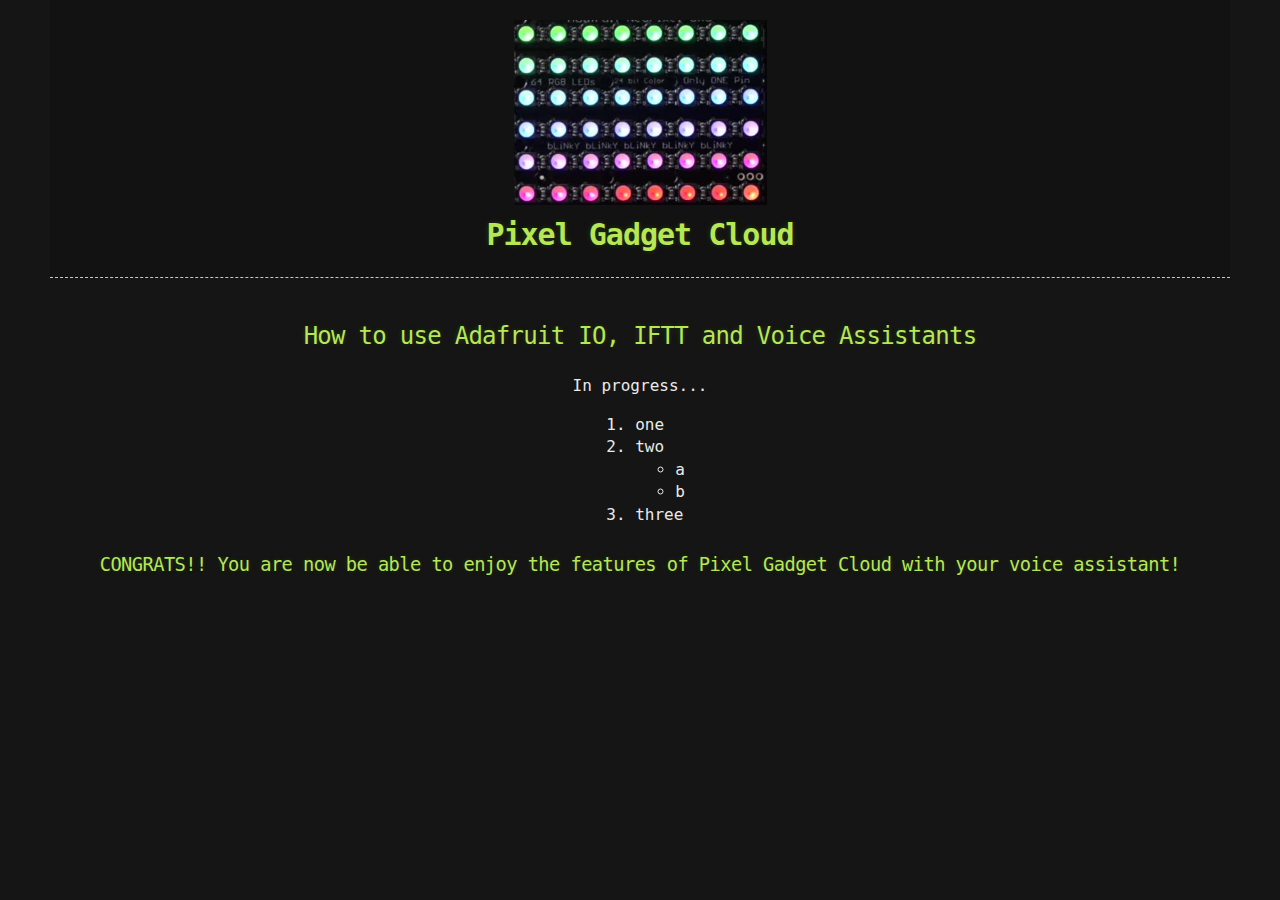
==== cloud.html @ 5843fc97 "typo fixes" ====
<!DOCTYPE html>
<html>
<head>
  <meta charset="utf-8">
	<meta content='width=device-width' name='viewport'>
  <meta name="theme-color" content="#222222">
<link rel="stylesheet" href="style.css">
	<title>Pixel Gadget Cloud</title>
<style>
    ol {
      margin: auto;
      text-align: left;
      display: inline-block;
    }
    .btn {
      outline: none;
      cursor: pointer;
      padding: 8px;
      margin: 10px;
      width: 400px;
      font-family: Monaco, "Bitstream Vera Sans Mono", "Lucida Console";
      font-size: 14px;
      background-color: #333;
      color: white;
      border: 0px solid white;
      border-radius: 25px;
    }
</style>
</head>
<header align="center" text-align="center">
<a><img alt="" src="./neo.png" width="253" height="185"></a>
<h1 text-align="center">Pixel Gadget Cloud</h1>
</header>
<body align="center" >
<h2>How to use Adafruit IO, IFTT and Voice Assistants</h2>
<p>In progress... 
<ol>
<li>one
<li>two
<ul>
<li>a
<li>b
</ul>
<li>three
</ol><br><br>
<h3>CONGRATS!! You are now be able to enjoy the features of Pixel Gadget Cloud with your voice assistant!</h3>
<br>
</p>
</body>
</html>
---- style.css ----
.highlight{color:#d0d0d0}.highlight table td{padding:5px}.highlight table pre{margin:0}.highlight .w{color:#d0d0d0}.highlight .err{color:#151515;background-color:#ac4142}.highlight .c,.highlight .cd,.highlight .cm,.highlight .c1,.highlight .cs{color:#888}.highlight .cp{color:#f4bf75}.highlight .o,.highlight .ow{color:#f4bf75}.highlight .p,.highlight .pi{color:#d0d0d0}.highlight .gi{color:#90a959}.highlight .gd{color:#ac4142}.highlight .gh{color:#6a9fb5;font-weight:bold}.highlight .k,.highlight .kn,.highlight .kp,.highlight .kr,.highlight .kv{color:#aa759f}.highlight .kc,.highlight .kt,.highlight .kd{color:#d28445}.highlight .s,.highlight .sb,.highlight .sc,.highlight .sd,.highlight .s2,.highlight .sh,.highlight .sx,.highlight .s1{color:#90a959}.highlight .sr{color:#75b5aa}.highlight .si,.highlight .se{color:#8f5536}.highlight .nt,.highlight .nn,.highlight .nc,.highlight .no{color:#f4bf75}.highlight .na{color:#6a9fb5}.highlight .m,.highlight .mf,.highlight .mh,.highlight .mi,.highlight .il,.highlight .mo,.highlight .mb,.highlight .mx{color:#90a959}.highlight .ss{color:#90a959}body{margin:0px 50px 0px 50px;padding:0;align:center;background:#151515 url("../images/bkg.png") 0 0;color:#eaeaea;font-size:16px;line-height:1.5;font-family:Monaco, "Bitstream Vera Sans Mono", "Lucida Console", Terminal, monospace}.container{width:90%;max-width:1000px;margin:0 auto}section{display:block;margin:0 0 20px 0}h1,h2,h3,h4,h5,h6{margin:0 0 20px}li{line-height:1.4}header{background:rgba(0,0,0,0.1);width:100%;border-bottom:1px dashed #b5e853;padding:20px 0;margin:0 0 40px 0}header h1{font-size:30px;line-height:1.5;margin:0 0 0 0;font-weight:bold;font-family:Monaco, "Bitstream Vera Sans Mono", "Lucida Console", Terminal, monospace;color:#b5e853;text-shadow:0 1px 1px rgba(0,0,0,0.1),0 0 5px rgba(181,232,83,0.1),0 0 10px rgba(181,232,83,0.1);letter-spacing:-1px;-webkit-font-smoothing:antialiased}@media (max-width: 1000px){header h1{}}header h1}header h2{font-size:18px;font-weight:300;color:#666}#downloads .btn{display:inline-block;text-align:center;margin:0}#main_content{width:100%;-webkit-font-smoothing:antialiased}section img{max-width:100%}h1,h2,h3,h4,h5,h6{font-weight:normal;font-family:Monaco, "Bitstream Vera Sans Mono", "Lucida Console", Terminal, monospace;color:#b5e853;letter-spacing:-0.03em;text-shadow:0 1px 1px rgba(0,0,0,0.1),0 0 5px rgba(181,232,83,0.1),0 0 10px rgba(181,232,83,0.1)}#main_content h1{font-size:30px}#main_content h2{font-size:24px}#main_content h3{font-size:18px}#main_content h4{font-size:14px}#main_content h5{font-size:12px;text-transform:uppercase;margin:0 0 5px 0}#main_content h6{font-size:12px;text-transform:uppercase;color:#999;margin:0 0 5px 0}dt{font-style:italic;font-weight:bold}ul li{list-style-image:url("../images/bullet.png")}blockquote{color:#aaa;padding-left:10px;border-left:1px dotted #666}pre{background:rgba(0,0,0,0.9);border:1px solid rgba(255,255,255,0.15);padding:10px;font-size:16px;color:#b5e853;border-radius:2px;word-wrap:normal;overflow:auto;overflow-y:hidden}code.highlighter-rouge{background:rgba(0,0,0,0.9);border:1px solid rgba(255,255,255,0.15);padding:0px 3px;margin:0px -3px;color:#aa759f;border-radius:2px}table{width:100%;margin:0 0 20px 0}th{text-align:left;border-bottom:1px dashed #b5e853;padding:5px 10px}td{padding:5px 10px}hr{width:80%;height:0;border:0;border-bottom:1px dashed #b5e853;color:#b5e853}.btn{display:inline-block;background:-webkit-linear-gradient(top, rgba(40,40,40,0.3), rgba(35,35,35,0.3) 50%, rgba(10,10,10,0.3) 50%, rgba(0,0,0,0.3));padding:8px 18px;border-radius:50px;border:2px solid rgba(0,0,0,0.7);border-bottom:2px solid rgba(0,0,0,0.7);border-top:2px solid #000;color:rgba(255,255,255,0.8);font-family:Helvetica, Arial, sans-serif;font-weight:bold;font-size:13px;text-decoration:none;text-shadow:0 -1px 0 rgba(0,0,0,0.75);box-shadow:inset 0 1px 0 rgba(255,255,255,0.05)}.btn:hover{background:-webkit-linear-gradient(top, rgba(40,40,40,0.6), rgba(35,35,35,0.6) 50%, rgba(10,10,10,0.8) 50%, rgba(0,0,0,0.8))}.btn .icon{display:inline-block;width:16px;height:16px;margin:1px 8px 0 0;float:left}.btn-github .icon{opacity:0.6;background:url("../images/blacktocat.png") 0 0 no-repeat}a{color:#63c0f5;text-shadow:0 0 5px rgba(104,182,255,0.5)}.cf:before,.cf:after{content:"";display:table}.cf:after{clear:both}.cf{zoom:1}#a-title{text-decoration:none}
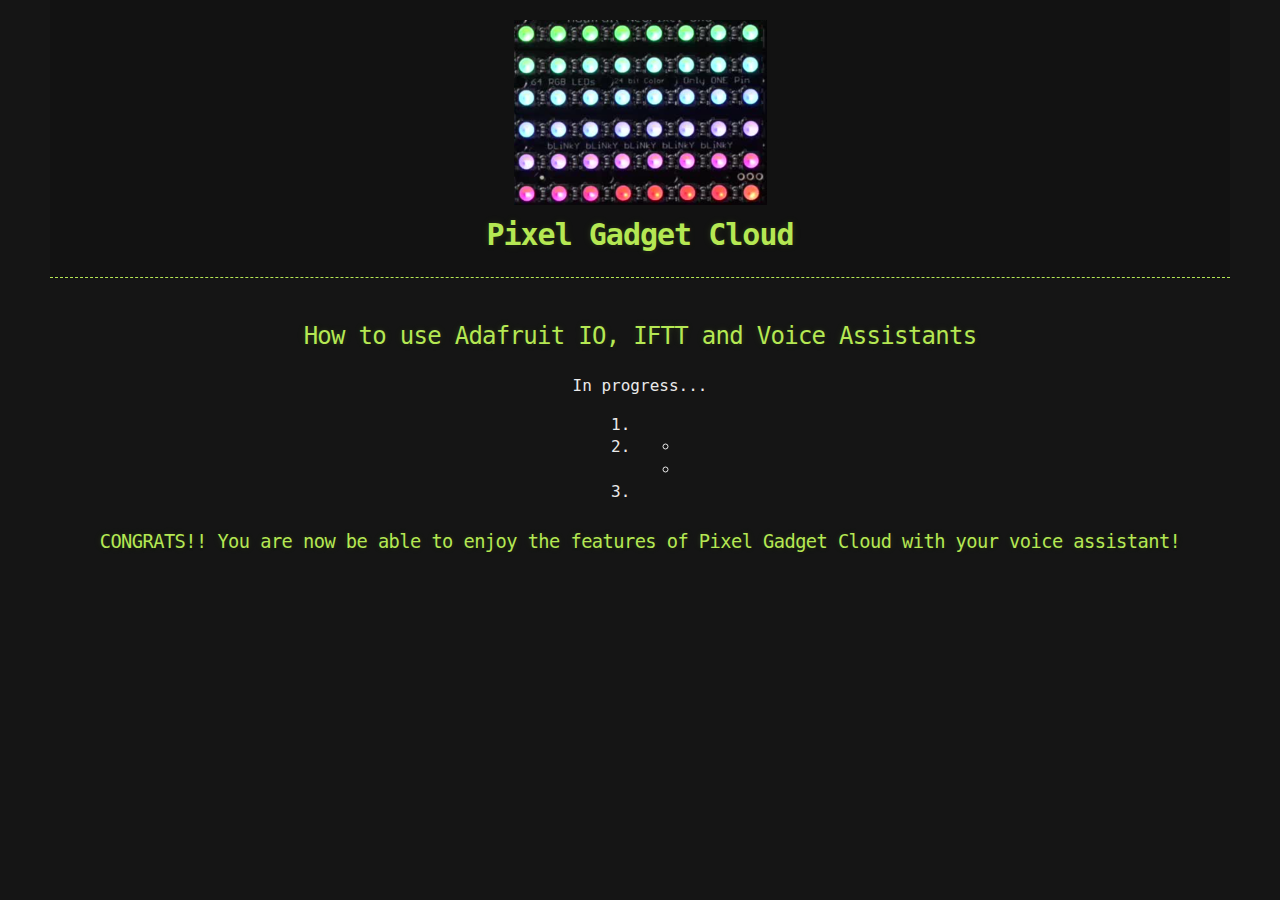
==== commit 5dab9896: "updated install instructions" ====
--- a/cloud.html
+++ b/cloud.html
@@ -35,13 +35,13 @@
 <h2>How to use Adafruit IO, IFTT and Voice Assistants</h2>
 <p>In progress... 
 <ol>
-<li>one
-<li>two
+<li>
+<li>
 <ul>
-<li>a
-<li>b
+<li>
+<li>
 </ul>
-<li>three
+<li>
 </ol><br><br>
 <h3>CONGRATS!! You are now be able to enjoy the features of Pixel Gadget Cloud with your voice assistant!</h3>
 <br>
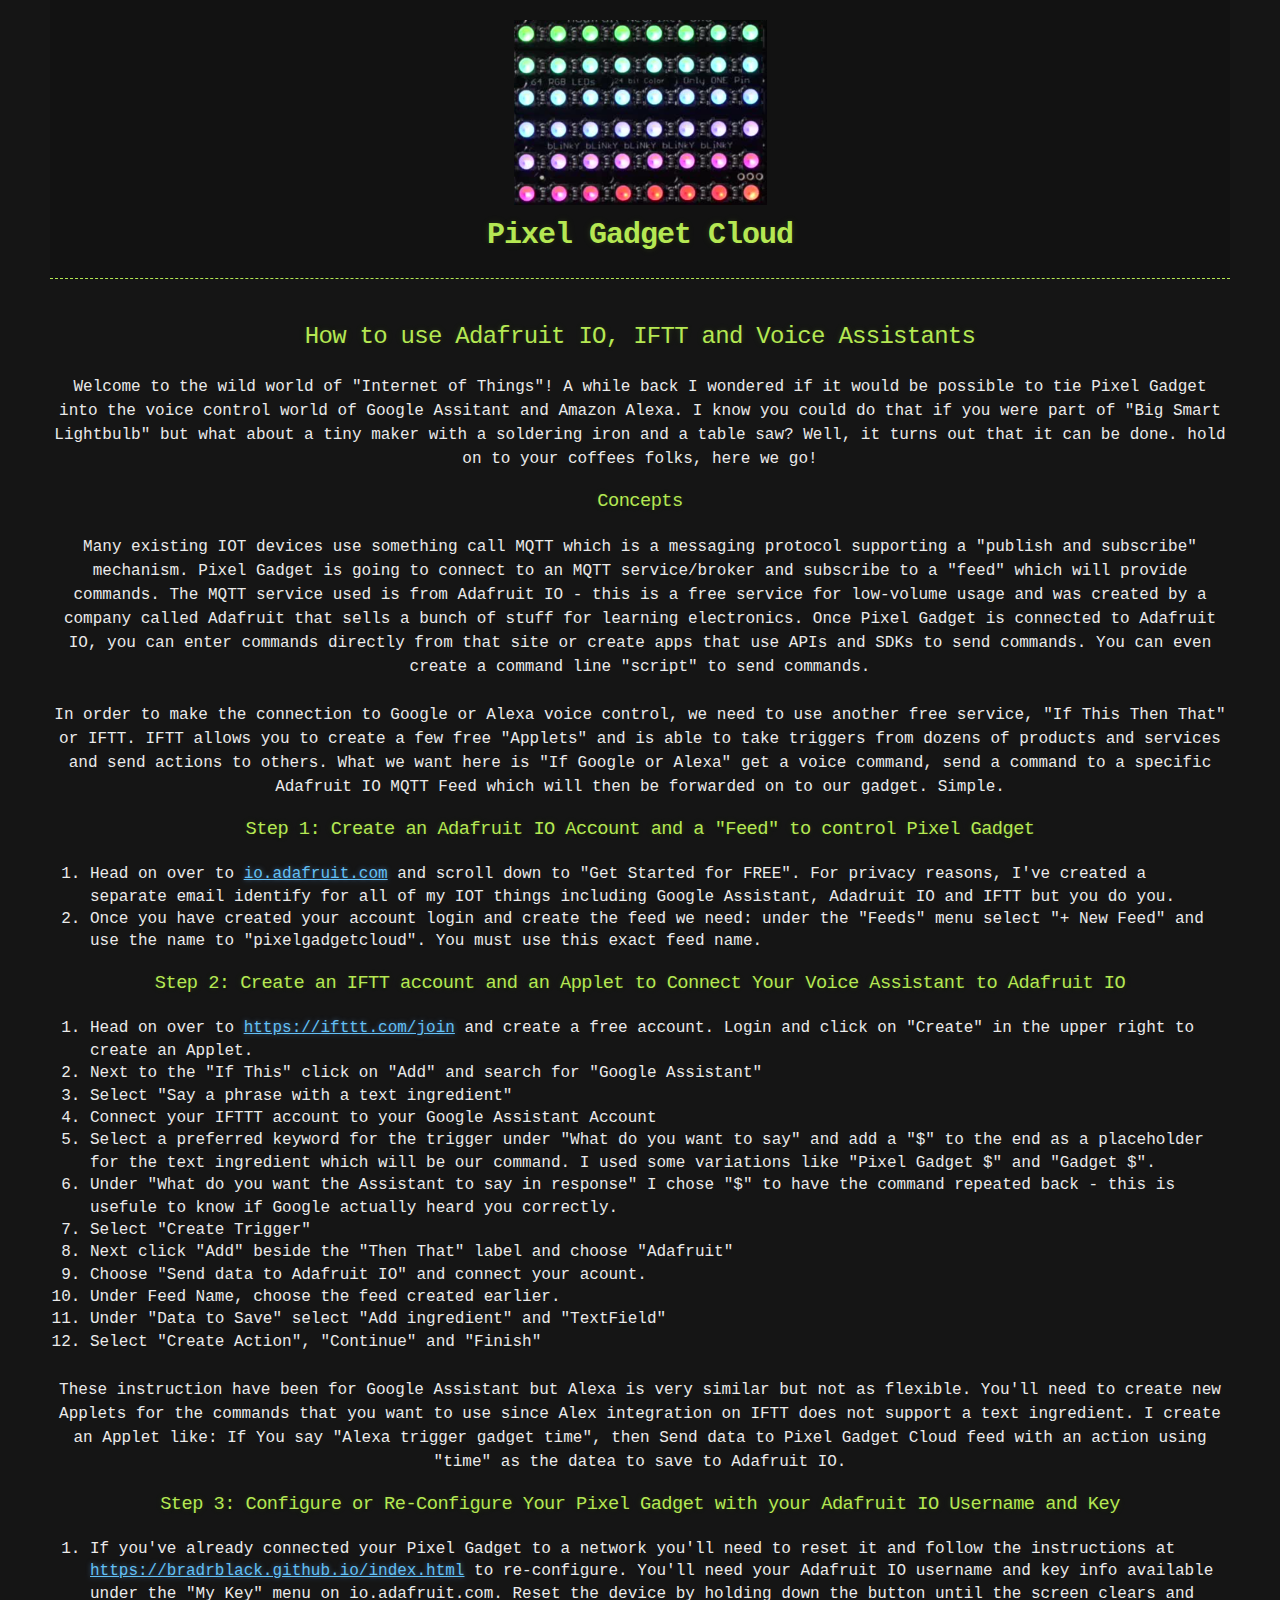
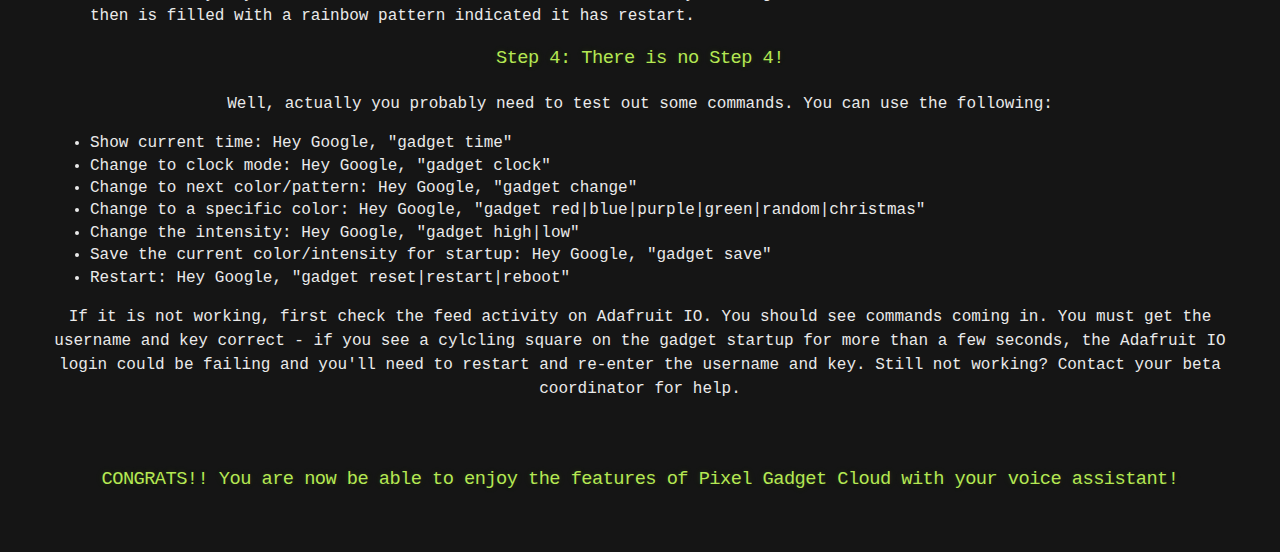
==== commit 3d214400: "updated cloud.html" ====
--- a/cloud.html
+++ b/cloud.html
@@ -33,15 +33,52 @@
 </header>
 <body align="center" >
 <h2>How to use Adafruit IO, IFTT and Voice Assistants</h2>
-<p>In progress... 
+<p>Welcome to the wild world of "Internet of Things"!  A while back I wondered if it would be possible to tie Pixel Gadget into the voice control world of Google Assitant and Amazon Alexa.  I know you could do that if you were part of "Big Smart Lightbulb" but what about a tiny maker with a soldering iron and a table saw?  Well, it turns out that it can be done.  hold on to your coffees folks, here we go!
+<h3>Concepts</h3>
+<p>Many existing IOT devices use something call MQTT which is a messaging protocol supporting a "publish and subscribe" mechanism.  Pixel Gadget is going to connect to an MQTT service/broker and subscribe to a "feed" which will provide commands.  The MQTT service used is from Adafruit IO - this is a free service for low-volume usage and was created by a company called Adafruit that sells a bunch of stuff for learning electronics.   Once Pixel Gadget is connected to Adafruit IO, you can enter commands directly from that site or create apps that use APIs and SDKs to send commands.  You can even create a command line "script" to send commands.<br><br>In order to make the connection to Google or Alexa voice control, we need to use another free service, "If This Then That" or IFTT.   IFTT allows you to create a few free "Applets" and is able to take triggers from dozens of products and services and send actions to others.  What we want here is "If Google or Alexa" get a voice command, send a command to a specific Adafruit IO MQTT Feed which will then be forwarded on to our gadget.  Simple.</p>
+<h3>Step 1: Create an Adafruit IO Account and a "Feed" to control Pixel Gadget</h3>
 <ol>
-<li>
-<li>
-<ul>
-<li>
-<li>
+<li>Head on over to <a href="https://io.adafruit.com">io.adafruit.com</a> and scroll down to "Get Started for FREE". For privacy reasons, I've created a separate email identify for all of my IOT things including Google Assistant, Adadruit IO and IFTT but you do you.
+<li>Once you have created your account login and create the feed we need: under the "Feeds" menu select "+ New Feed" and use the name to "pixelgadgetcloud".  You must use this exact feed name.
+</ol>
+</p>
+<h3>Step 2: Create an IFTT account and an Applet to Connect Your Voice Assistant to Adafruit IO</h3>
+<p>
+<ol>
+<li>Head on over to <a href="https://ifttt.com/join">https://ifttt.com/join</a> and create a free account.  Login and click on "Create" in the upper right to create an Applet.
+<li>Next to the "If This" click on "Add" and search for "Google Assistant" 
+<li>Select "Say a phrase with a text ingredient"
+<li>Connect your IFTTT account to your Google Assistant Account
+<li>Select a preferred keyword for the trigger under "What do you want to say" and add a "$" to the end as a placeholder for the text ingredient which will be our command.  I used some variations like  "Pixel Gadget $" and "Gadget $".
+<li>Under "What do you want the Assistant to say in response" I chose "$" to have the command repeated back - this is usefule to know if Google actually heard you correctly.
+<li>Select "Create Trigger"
+<li>Next click "Add" beside the "Then That" label and choose "Adafruit"
+<li>Choose "Send data to Adafruit IO" and connect your acount.
+<li>Under Feed Name, choose the feed created earlier.
+<li>Under "Data to Save" select "Add ingredient" and "TextField"
+<li>Select "Create Action", "Continue" and "Finish"
+</ol><br><br>
+These instruction have been for Google Assistant but Alexa is very similar but not as flexible. You'll need to create new Applets for the commands that you want to use since Alex integration on IFTT does not support a text ingredient.  I create an Applet like: If You say "Alexa trigger gadget time", then Send data to Pixel Gadget Cloud feed with an action using "time" as the datea to save to Adafruit IO.
+</p>
+<h3>Step 3: Configure or Re-Configure Your Pixel Gadget with your Adafruit IO Username and Key</h3>
+<p>
+<ol>
+<li>If you've already connected your Pixel Gadget to a network you'll need to reset it and follow the instructions at <a href="https://bradrblack.github.io/index.html">https://bradrblack.github.io/index.html</a> to re-configure.  You'll need your Adafruit IO username and key info available under the "My Key" menu on io.adafruit.com.  Reset the device by holding down the button until the screen clears and then is filled with a rainbow pattern indicated it has restart.
+</ol>
+</p>
+<h3>Step 4: There is no Step 4!</h3>
+<p>Well, actually you probably need to test out some commands.  You can use the following:
+<ul align="left">
+<li>Show current time: Hey Google, "gadget time"
+<li>Change to clock mode: Hey Google, "gadget clock"
+<li>Change to next color/pattern: Hey Google, "gadget change"
+<li>Change to a specific color: Hey Google, "gadget red|blue|purple|green|random|christmas"
+<li>Change the intensity: Hey Google, "gadget high|low"
+<li>Save the current color/intensity for startup: Hey Google, "gadget save"
+<li>Restart: Hey Google, "gadget reset|restart|reboot"
 </ul>
-<li>
+If it is not working, first check the feed activity on Adafruit IO.  You should see commands coming in.  You must get the username and key correct - if you see a cylcling square on the gadget startup for more than a few seconds, the Adafruit IO login could be failing and you'll need to restart and re-enter the username and key.  Still not working?  Contact your beta coordinator for help.
+</p>
 </ol><br><br>
 <h3>CONGRATS!! You are now be able to enjoy the features of Pixel Gadget Cloud with your voice assistant!</h3>
 <br>
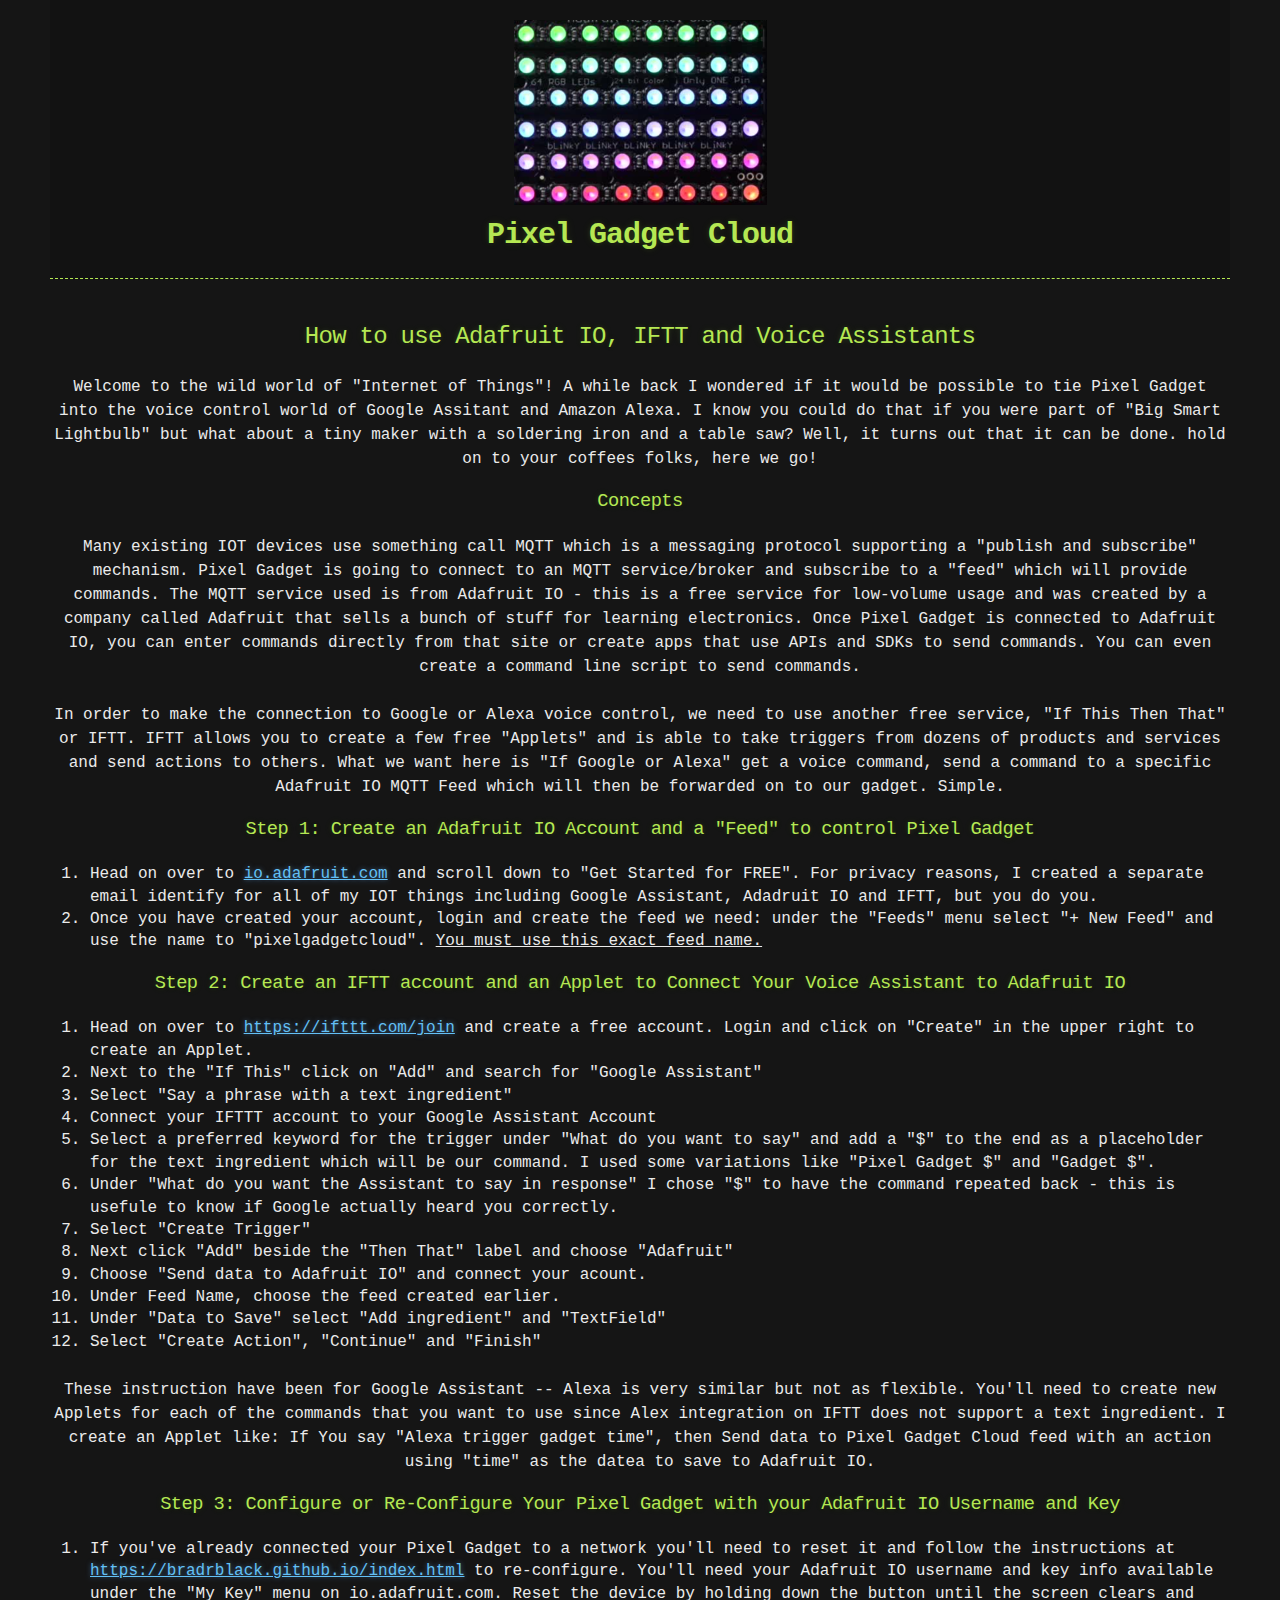
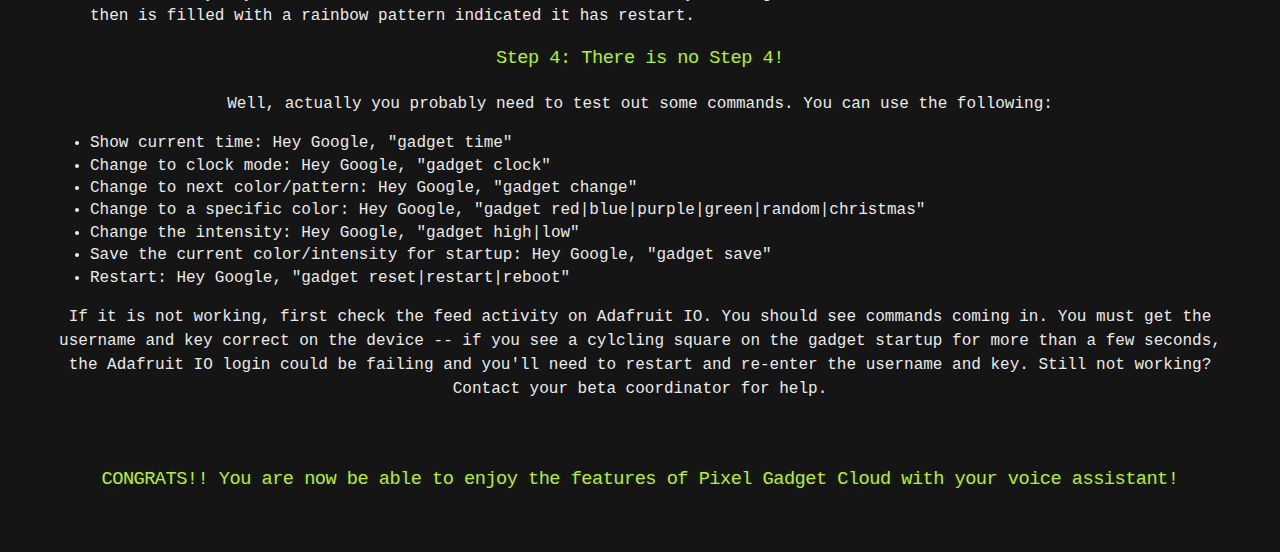
==== commit 96222e08: "fixed typos" ====
--- a/cloud.html
+++ b/cloud.html
@@ -35,11 +35,11 @@
 <h2>How to use Adafruit IO, IFTT and Voice Assistants</h2>
 <p>Welcome to the wild world of "Internet of Things"!  A while back I wondered if it would be possible to tie Pixel Gadget into the voice control world of Google Assitant and Amazon Alexa.  I know you could do that if you were part of "Big Smart Lightbulb" but what about a tiny maker with a soldering iron and a table saw?  Well, it turns out that it can be done.  hold on to your coffees folks, here we go!
 <h3>Concepts</h3>
-<p>Many existing IOT devices use something call MQTT which is a messaging protocol supporting a "publish and subscribe" mechanism.  Pixel Gadget is going to connect to an MQTT service/broker and subscribe to a "feed" which will provide commands.  The MQTT service used is from Adafruit IO - this is a free service for low-volume usage and was created by a company called Adafruit that sells a bunch of stuff for learning electronics.   Once Pixel Gadget is connected to Adafruit IO, you can enter commands directly from that site or create apps that use APIs and SDKs to send commands.  You can even create a command line "script" to send commands.<br><br>In order to make the connection to Google or Alexa voice control, we need to use another free service, "If This Then That" or IFTT.   IFTT allows you to create a few free "Applets" and is able to take triggers from dozens of products and services and send actions to others.  What we want here is "If Google or Alexa" get a voice command, send a command to a specific Adafruit IO MQTT Feed which will then be forwarded on to our gadget.  Simple.</p>
+<p>Many existing IOT devices use something call MQTT which is a messaging protocol supporting a "publish and subscribe" mechanism.  Pixel Gadget is going to connect to an MQTT service/broker and subscribe to a "feed" which will provide commands.  The MQTT service used is from Adafruit IO - this is a free service for low-volume usage and was created by a company called Adafruit that sells a bunch of stuff for learning electronics.   Once Pixel Gadget is connected to Adafruit IO, you can enter commands directly from that site or create apps that use APIs and SDKs to send commands.  You can even create a command line script to send commands.<br><br>In order to make the connection to Google or Alexa voice control, we need to use another free service, "If This Then That" or IFTT.   IFTT allows you to create a few free "Applets" and is able to take triggers from dozens of products and services and send actions to others.  What we want here is "If Google or Alexa" get a voice command, send a command to a specific Adafruit IO MQTT Feed which will then be forwarded on to our gadget.  Simple.</p>
 <h3>Step 1: Create an Adafruit IO Account and a "Feed" to control Pixel Gadget</h3>
 <ol>
-<li>Head on over to <a href="https://io.adafruit.com">io.adafruit.com</a> and scroll down to "Get Started for FREE". For privacy reasons, I've created a separate email identify for all of my IOT things including Google Assistant, Adadruit IO and IFTT but you do you.
-<li>Once you have created your account login and create the feed we need: under the "Feeds" menu select "+ New Feed" and use the name to "pixelgadgetcloud".  You must use this exact feed name.
+<li>Head on over to <a href="https://io.adafruit.com">io.adafruit.com</a> and scroll down to "Get Started for FREE". For privacy reasons, I created a separate email identify for all of my IOT things including Google Assistant, Adadruit IO and IFTT, but you do you.
+<li>Once you have created your account, login and create the feed we need: under the "Feeds" menu select "+ New Feed" and use the name to "pixelgadgetcloud".  <u>You must use this exact feed name.</u>
 </ol>
 </p>
 <h3>Step 2: Create an IFTT account and an Applet to Connect Your Voice Assistant to Adafruit IO</h3>
@@ -58,7 +58,7 @@
 <li>Under "Data to Save" select "Add ingredient" and "TextField"
 <li>Select "Create Action", "Continue" and "Finish"
 </ol><br><br>
-These instruction have been for Google Assistant but Alexa is very similar but not as flexible. You'll need to create new Applets for the commands that you want to use since Alex integration on IFTT does not support a text ingredient.  I create an Applet like: If You say "Alexa trigger gadget time", then Send data to Pixel Gadget Cloud feed with an action using "time" as the datea to save to Adafruit IO.
+These instruction have been for Google Assistant -- Alexa is very similar but not as flexible. You'll need to create new Applets for each of the commands that you want to use since Alex integration on IFTT does not support a text ingredient.  I create an Applet like: If You say "Alexa trigger gadget time", then Send data to Pixel Gadget Cloud feed with an action using "time" as the datea to save to Adafruit IO.
 </p>
 <h3>Step 3: Configure or Re-Configure Your Pixel Gadget with your Adafruit IO Username and Key</h3>
 <p>
@@ -77,7 +77,7 @@
 <li>Save the current color/intensity for startup: Hey Google, "gadget save"
 <li>Restart: Hey Google, "gadget reset|restart|reboot"
 </ul>
-If it is not working, first check the feed activity on Adafruit IO.  You should see commands coming in.  You must get the username and key correct - if you see a cylcling square on the gadget startup for more than a few seconds, the Adafruit IO login could be failing and you'll need to restart and re-enter the username and key.  Still not working?  Contact your beta coordinator for help.
+If it is not working, first check the feed activity on Adafruit IO.  You should see commands coming in.  You must get the username and key correct on the device -- if you see a cylcling square on the gadget startup for more than a few seconds, the Adafruit IO login could be failing and you'll need to restart and re-enter the username and key.  Still not working?  Contact your beta coordinator for help.
 </p>
 </ol><br><br>
 <h3>CONGRATS!! You are now be able to enjoy the features of Pixel Gadget Cloud with your voice assistant!</h3>
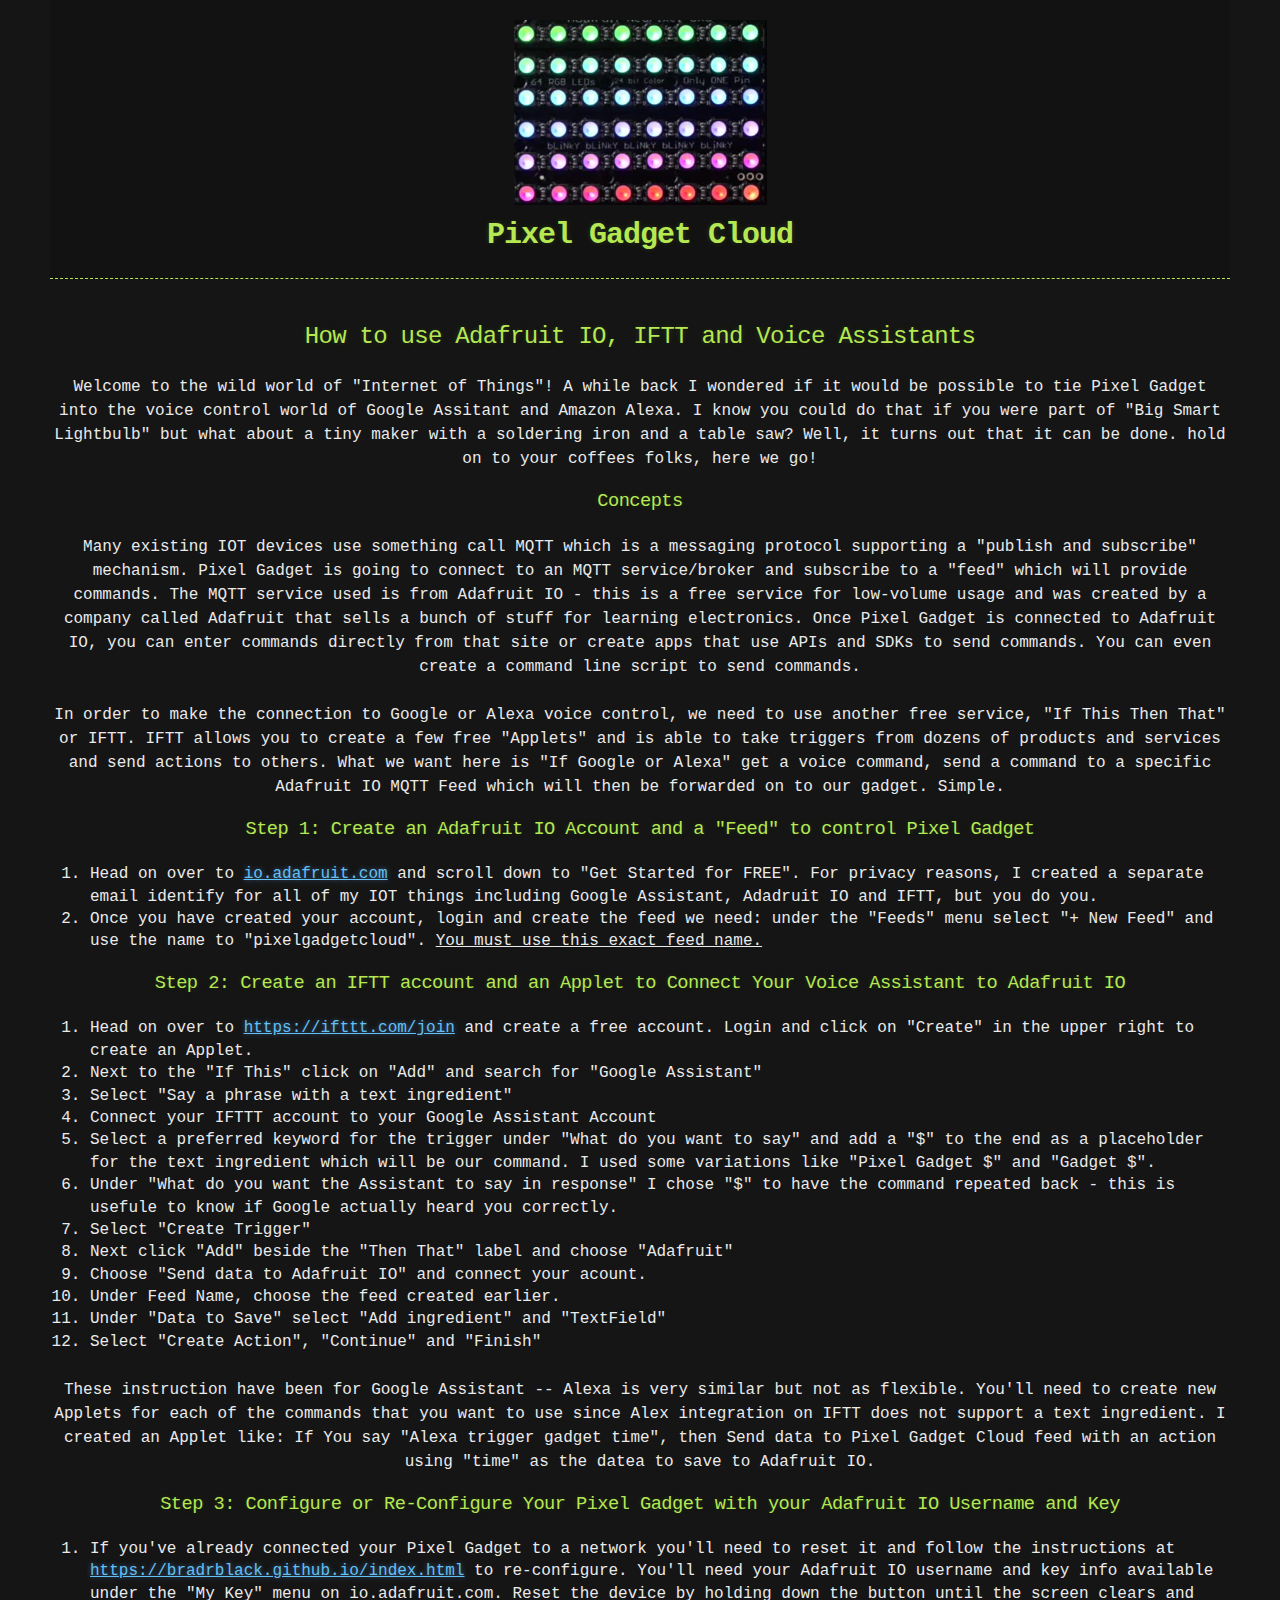
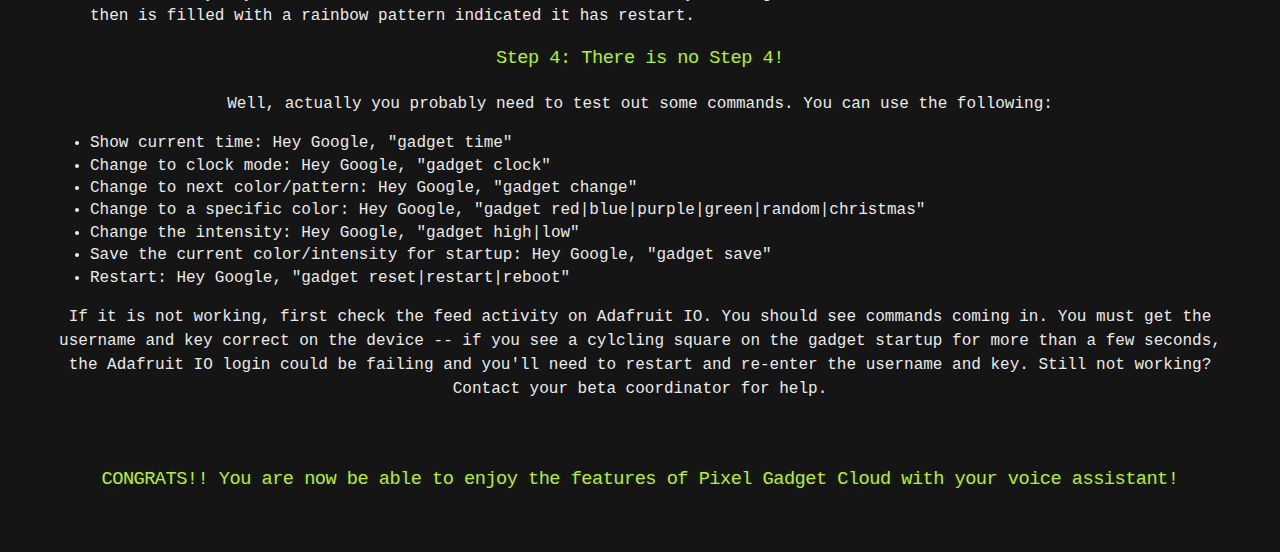
==== commit 1848db2c: "fixed typos" ====
--- a/cloud.html
+++ b/cloud.html
@@ -58,7 +58,7 @@
 <li>Under "Data to Save" select "Add ingredient" and "TextField"
 <li>Select "Create Action", "Continue" and "Finish"
 </ol><br><br>
-These instruction have been for Google Assistant -- Alexa is very similar but not as flexible. You'll need to create new Applets for each of the commands that you want to use since Alex integration on IFTT does not support a text ingredient.  I create an Applet like: If You say "Alexa trigger gadget time", then Send data to Pixel Gadget Cloud feed with an action using "time" as the datea to save to Adafruit IO.
+These instruction have been for Google Assistant -- Alexa is very similar but not as flexible. You'll need to create new Applets for each of the commands that you want to use since Alex integration on IFTT does not support a text ingredient.  I created an Applet like: If You say "Alexa trigger gadget time", then Send data to Pixel Gadget Cloud feed with an action using "time" as the datea to save to Adafruit IO.
 </p>
 <h3>Step 3: Configure or Re-Configure Your Pixel Gadget with your Adafruit IO Username and Key</h3>
 <p>
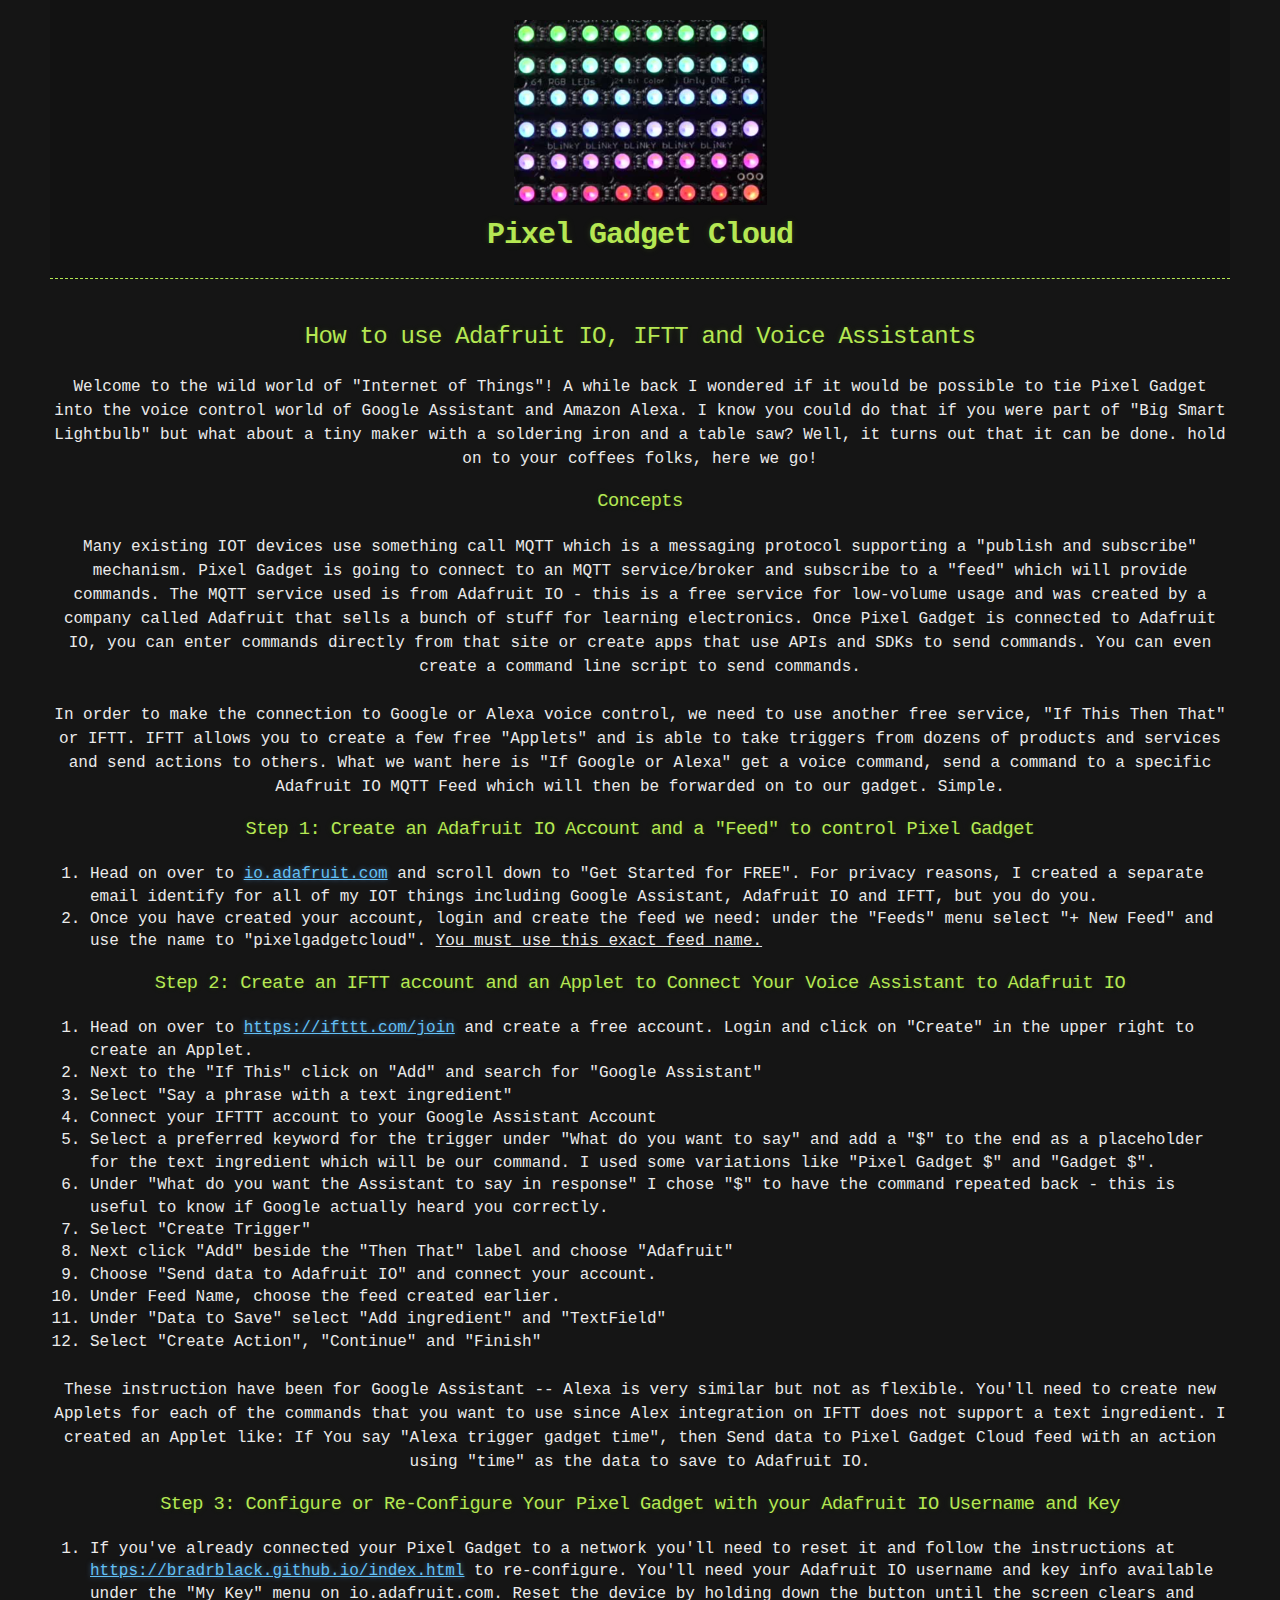
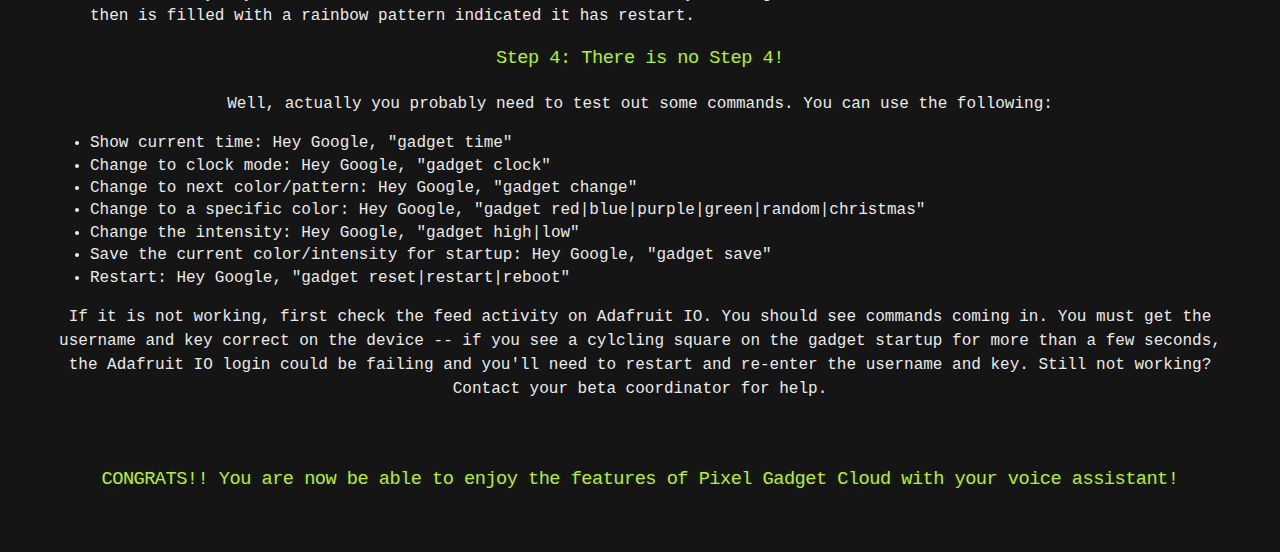
==== commit 1cbe290f: "fixed typos" ====
--- a/cloud.html
+++ b/cloud.html
@@ -33,12 +33,12 @@
 </header>
 <body align="center" >
 <h2>How to use Adafruit IO, IFTT and Voice Assistants</h2>
-<p>Welcome to the wild world of "Internet of Things"!  A while back I wondered if it would be possible to tie Pixel Gadget into the voice control world of Google Assitant and Amazon Alexa.  I know you could do that if you were part of "Big Smart Lightbulb" but what about a tiny maker with a soldering iron and a table saw?  Well, it turns out that it can be done.  hold on to your coffees folks, here we go!
+<p>Welcome to the wild world of "Internet of Things"!  A while back I wondered if it would be possible to tie Pixel Gadget into the voice control world of Google Assistant and Amazon Alexa.  I know you could do that if you were part of "Big Smart Lightbulb" but what about a tiny maker with a soldering iron and a table saw?  Well, it turns out that it can be done.  hold on to your coffees folks, here we go!
 <h3>Concepts</h3>
 <p>Many existing IOT devices use something call MQTT which is a messaging protocol supporting a "publish and subscribe" mechanism.  Pixel Gadget is going to connect to an MQTT service/broker and subscribe to a "feed" which will provide commands.  The MQTT service used is from Adafruit IO - this is a free service for low-volume usage and was created by a company called Adafruit that sells a bunch of stuff for learning electronics.   Once Pixel Gadget is connected to Adafruit IO, you can enter commands directly from that site or create apps that use APIs and SDKs to send commands.  You can even create a command line script to send commands.<br><br>In order to make the connection to Google or Alexa voice control, we need to use another free service, "If This Then That" or IFTT.   IFTT allows you to create a few free "Applets" and is able to take triggers from dozens of products and services and send actions to others.  What we want here is "If Google or Alexa" get a voice command, send a command to a specific Adafruit IO MQTT Feed which will then be forwarded on to our gadget.  Simple.</p>
 <h3>Step 1: Create an Adafruit IO Account and a "Feed" to control Pixel Gadget</h3>
 <ol>
-<li>Head on over to <a href="https://io.adafruit.com">io.adafruit.com</a> and scroll down to "Get Started for FREE". For privacy reasons, I created a separate email identify for all of my IOT things including Google Assistant, Adadruit IO and IFTT, but you do you.
+<li>Head on over to <a href="https://io.adafruit.com">io.adafruit.com</a> and scroll down to "Get Started for FREE". For privacy reasons, I created a separate email identify for all of my IOT things including Google Assistant, Adafruit IO and IFTT, but you do you.
 <li>Once you have created your account, login and create the feed we need: under the "Feeds" menu select "+ New Feed" and use the name to "pixelgadgetcloud".  <u>You must use this exact feed name.</u>
 </ol>
 </p>
@@ -50,15 +50,15 @@
 <li>Select "Say a phrase with a text ingredient"
 <li>Connect your IFTTT account to your Google Assistant Account
 <li>Select a preferred keyword for the trigger under "What do you want to say" and add a "$" to the end as a placeholder for the text ingredient which will be our command.  I used some variations like  "Pixel Gadget $" and "Gadget $".
-<li>Under "What do you want the Assistant to say in response" I chose "$" to have the command repeated back - this is usefule to know if Google actually heard you correctly.
+<li>Under "What do you want the Assistant to say in response" I chose "$" to have the command repeated back - this is useful to know if Google actually heard you correctly.
 <li>Select "Create Trigger"
 <li>Next click "Add" beside the "Then That" label and choose "Adafruit"
-<li>Choose "Send data to Adafruit IO" and connect your acount.
+<li>Choose "Send data to Adafruit IO" and connect your account.
 <li>Under Feed Name, choose the feed created earlier.
 <li>Under "Data to Save" select "Add ingredient" and "TextField"
 <li>Select "Create Action", "Continue" and "Finish"
 </ol><br><br>
-These instruction have been for Google Assistant -- Alexa is very similar but not as flexible. You'll need to create new Applets for each of the commands that you want to use since Alex integration on IFTT does not support a text ingredient.  I created an Applet like: If You say "Alexa trigger gadget time", then Send data to Pixel Gadget Cloud feed with an action using "time" as the datea to save to Adafruit IO.
+These instruction have been for Google Assistant -- Alexa is very similar but not as flexible. You'll need to create new Applets for each of the commands that you want to use since Alex integration on IFTT does not support a text ingredient.  I created an Applet like: If You say "Alexa trigger gadget time", then Send data to Pixel Gadget Cloud feed with an action using "time" as the data to save to Adafruit IO.
 </p>
 <h3>Step 3: Configure or Re-Configure Your Pixel Gadget with your Adafruit IO Username and Key</h3>
 <p>
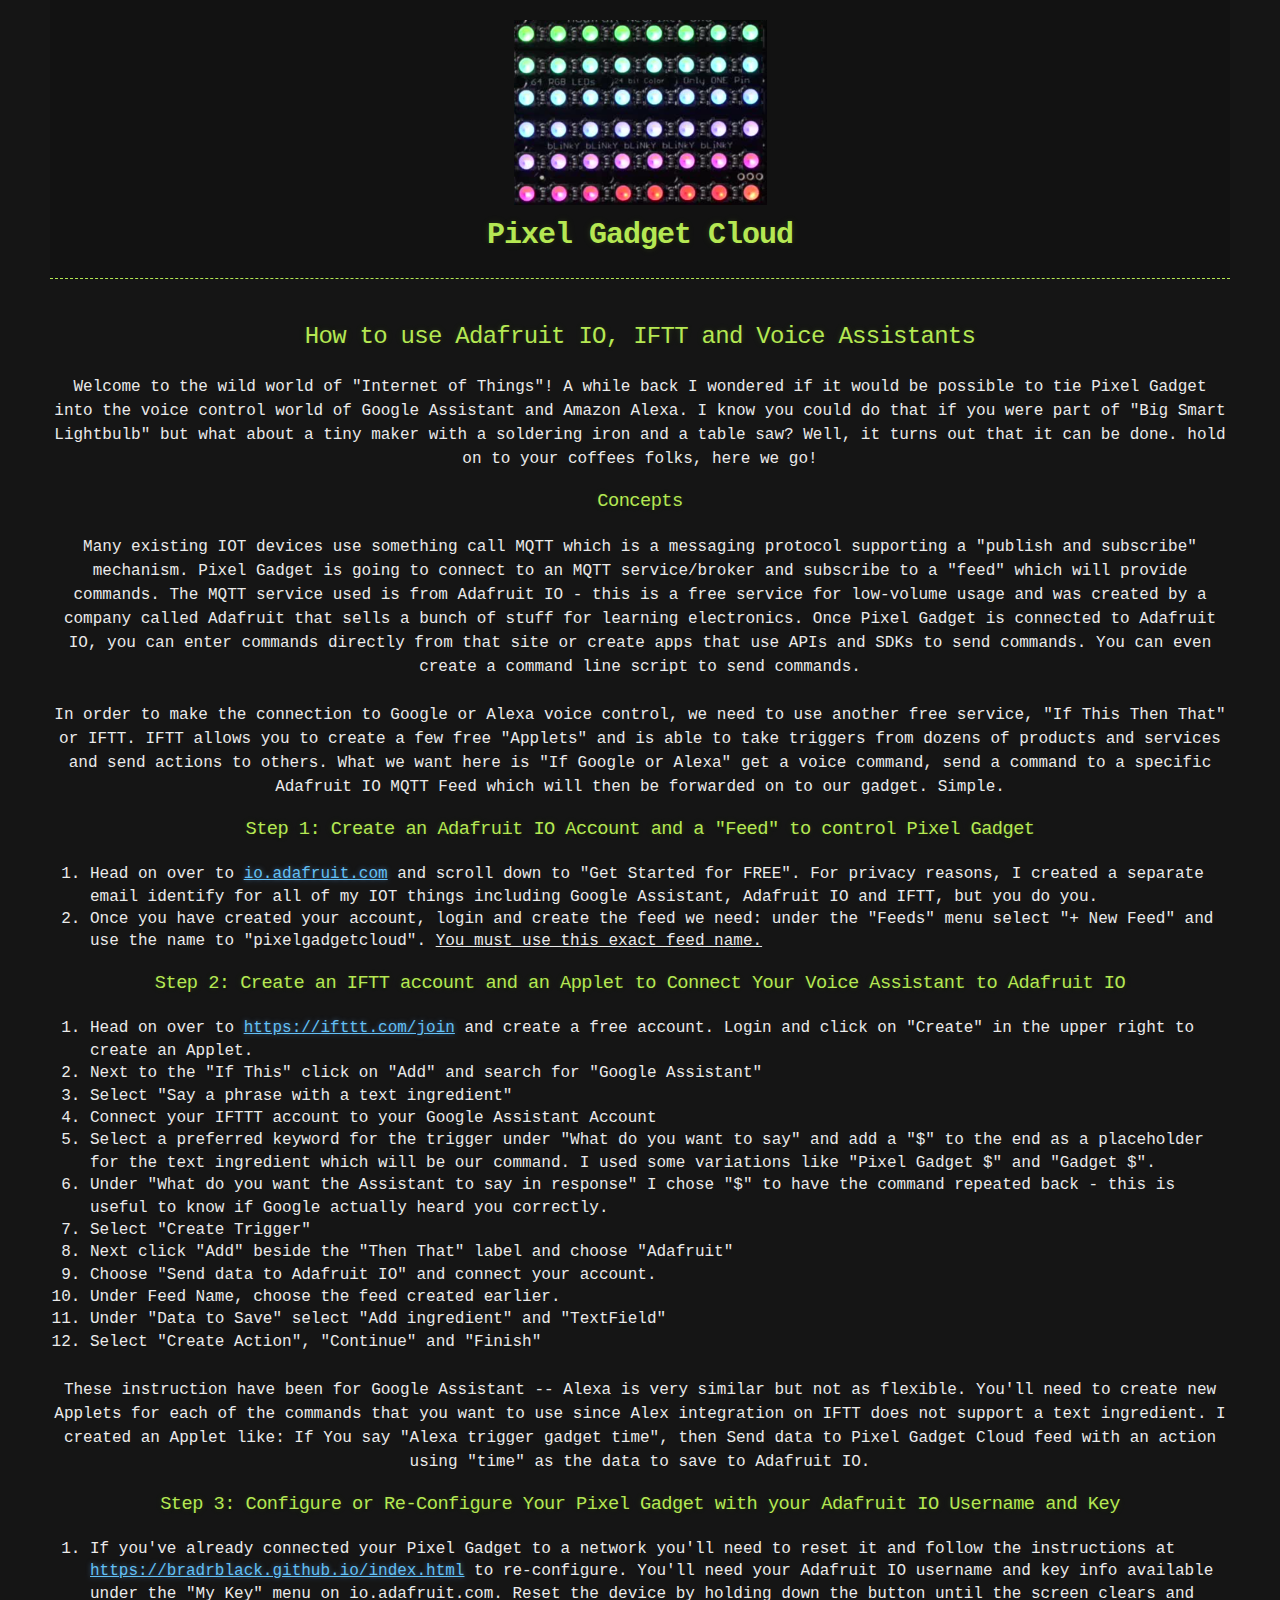
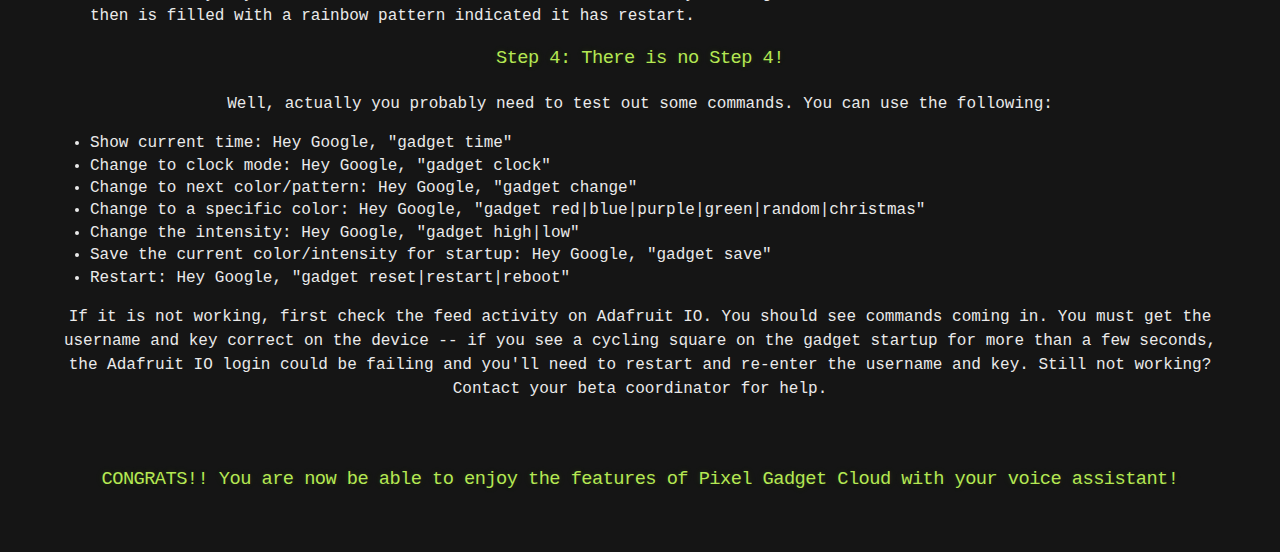
==== commit f3cfb475: "fixed typos" ====
--- a/cloud.html
+++ b/cloud.html
@@ -77,7 +77,7 @@
 <li>Save the current color/intensity for startup: Hey Google, "gadget save"
 <li>Restart: Hey Google, "gadget reset|restart|reboot"
 </ul>
-If it is not working, first check the feed activity on Adafruit IO.  You should see commands coming in.  You must get the username and key correct on the device -- if you see a cylcling square on the gadget startup for more than a few seconds, the Adafruit IO login could be failing and you'll need to restart and re-enter the username and key.  Still not working?  Contact your beta coordinator for help.
+If it is not working, first check the feed activity on Adafruit IO.  You should see commands coming in.  You must get the username and key correct on the device -- if you see a cycling square on the gadget startup for more than a few seconds, the Adafruit IO login could be failing and you'll need to restart and re-enter the username and key.  Still not working?  Contact your beta coordinator for help.
 </p>
 </ol><br><br>
 <h3>CONGRATS!! You are now be able to enjoy the features of Pixel Gadget Cloud with your voice assistant!</h3>
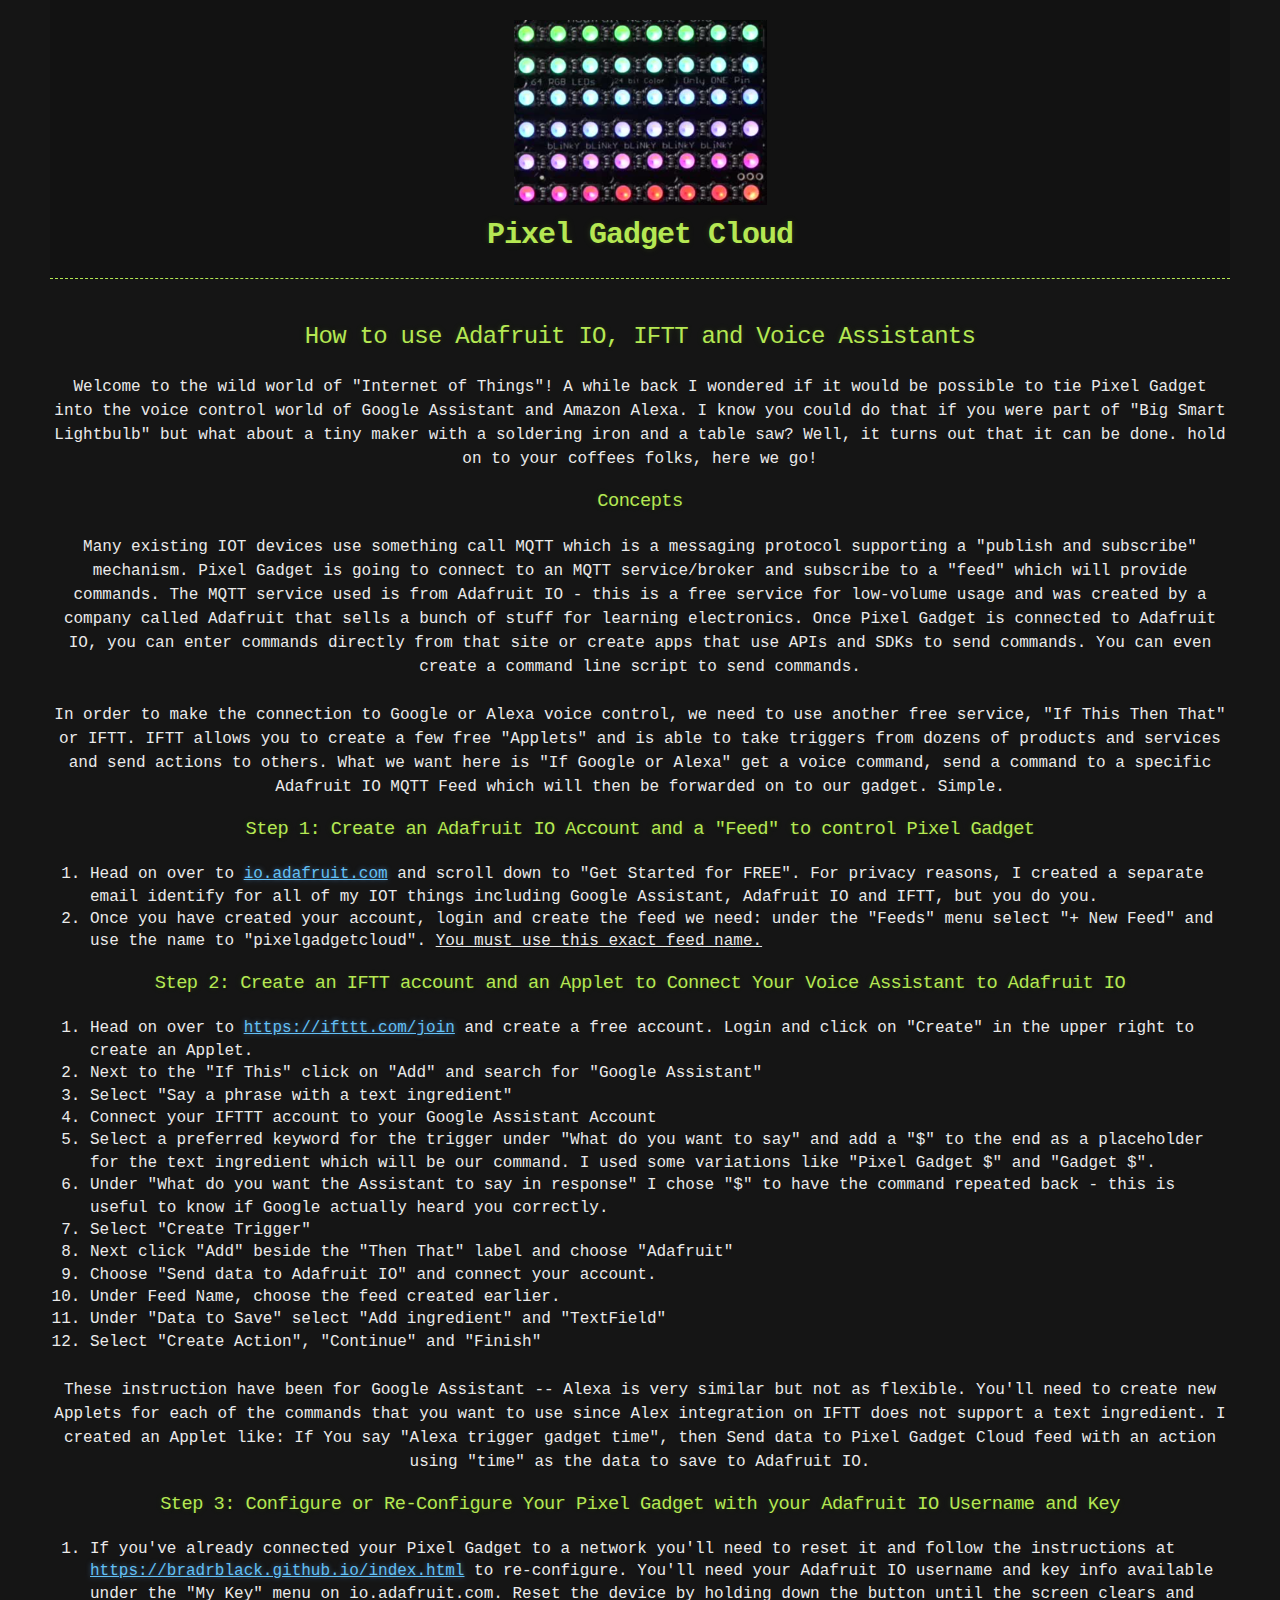
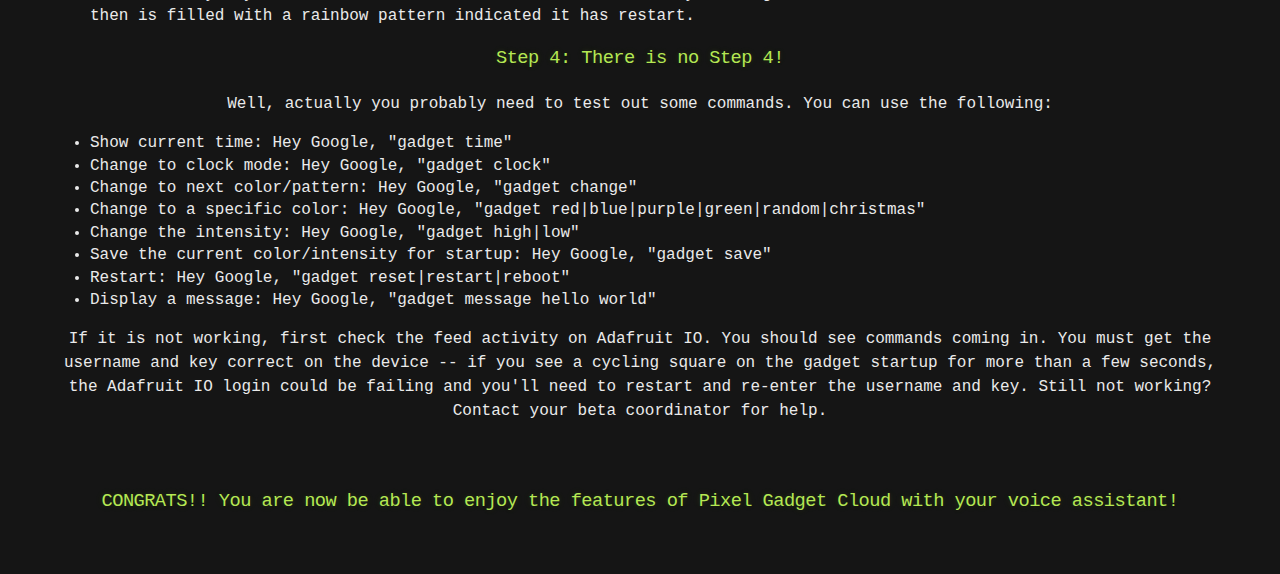
==== commit 7018476f: "added message verb to cloud.html" ====
--- a/cloud.html
+++ b/cloud.html
@@ -76,6 +76,7 @@
 <li>Change the intensity: Hey Google, "gadget high|low"
 <li>Save the current color/intensity for startup: Hey Google, "gadget save"
 <li>Restart: Hey Google, "gadget reset|restart|reboot"
+<li>Display a message: Hey Google, "gadget message hello world"
 </ul>
 If it is not working, first check the feed activity on Adafruit IO.  You should see commands coming in.  You must get the username and key correct on the device -- if you see a cycling square on the gadget startup for more than a few seconds, the Adafruit IO login could be failing and you'll need to restart and re-enter the username and key.  Still not working?  Contact your beta coordinator for help.
 </p>
